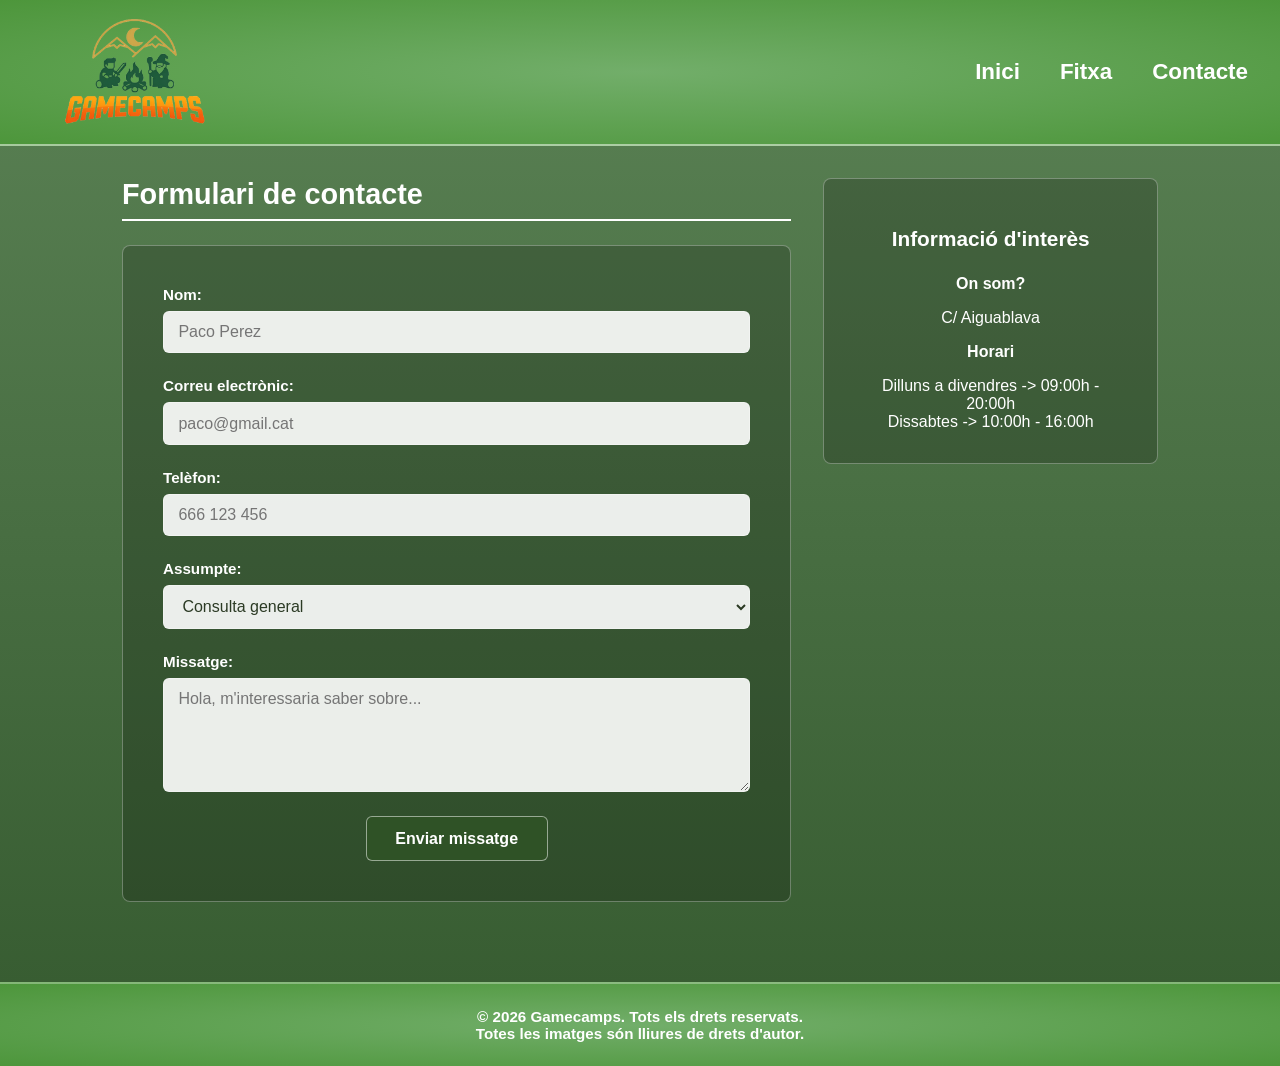
==== contacte.html @ 2184e133 "first commit" ====
<!DOCTYPE html>
<html lang="ca">
    <head>
        <meta charset="UTF-8">
        <title>Contacte - Gamecamps</title>
        <meta name="description" content="Formulari de contacte de Gamecamps">
        <meta name="viewport" content="width=device-width, initial-scale=1.0">
        <link rel="icon" href="img/LOGO.png">
        <link rel="stylesheet" href="css/estils.css">
    </head>
    <body>
        <header class="main-header" id="capcalera">
            <h1 class="logo">
                <a href="index.html">
                    <img src="img/LOGO.png" alt="Gamecamps logo">
                </a>
            </h1>
            <nav id="menu-principal">
                <ul class="menu-list">
                    <li><a href="index.html">Inici</a></li>
                    <li><a href="fitxa.html">Fitxa</a></li>
                    <li><a href="contacte.html">Contacte</a></li>
                </ul>
            </nav>
        </header>
        <main class="layout-contacte">
            <section id="seccio-formulari">
                <header><h2>Formulari de contacte</h2></header>
                <form id="formulari-contacte" action="#" method="post">  
                    <div class="form-group">
                        <label for="nom">Nom:</label>
                        <input type="text" placeholder="Paco Perez" id="nom" name="nom" required>
                    </div>
                    <div class="form-group">
                        <label for="mail">Correu electrònic:</label>
                        <input type="email" placeholder="paco@gmail.cat" id="mail" name="mail" required>
                    </div>
                    <div class="form-group">
                        <label for="telefon">Telèfon:</label>
                        <input type="tel" placeholder="666 123 456" id="telefon" name="telefon">
                    </div>
                    <div class="form-group">
                        <label for="assumpte">Assumpte:</label>
                        <select id="assumpte" name="assumpte">
                            <option value="consulta">Consulta general</option>
                            <option value="estat">Estat d'un joc</option>
                            <option value="reserva">Reserva un joc</option>
                            <option value="venda">Venda d'un joc</option>
                        </select>
                    </div>
                    <div class="form-group">
                        <label for="missatge">Missatge:</label>
                        <textarea id="missatge" placeholder="Hola, m'interessaria saber sobre..." name="missatge" rows="5" required></textarea>
                    </div>
                    <div class="form-group">
                        <button type="submit" id="boto-enviar">Enviar missatge</button>
                    </div>
                </form>
            </section>

            <aside class="info-contacte">
                <h3>Informació d'interès</h3>
                <h4>On som?</h4>
                <p>C/ Aiguablava</p>

                <h4>Horari</h4>
                <p>Dilluns a divendres -> 09:00h - 20:00h<br>Dissabtes -> 10:00h - 16:00h</p>
            </aside>

        </main>
        <footer>
            <p>&copy; 2026 Gamecamps. Tots els drets reservats.<br>Totes les imatges són lliures de drets d'autor.</p>
        </footer>

    </body>
</html>
---- css/estils.css ----
:root {
    /* Fons de la pàgina */
    --fons-clar: #5b8255;
    --fons-fosc: #355a2f;

    /* Capçalera i footer */
    --capcalera-centre: #72ae6a;
    --capcalera-vora: #4d963b;

    /* Botons */
    --boto: #2f5226;
    --boto-hover: #223d1c;

    /* Accent (hover) */
    --accent: #ffb454;

    /* Text */
    --text: #ffffff;
    --text-formulari: #2b3a24;

    /* Targetes i vores */
    --targeta-fons: rgba(0, 0, 0, 0.2);
    --vora-suau: rgba(255, 255, 255, 0.3);
    --vora-boto: rgba(255, 255, 255, 0.5);

    /* Tipografia */
    --font: Arial, sans-serif;
}

* {
    box-sizing: border-box;
    margin: 0;
    padding: 0;
}

body {
    font-family: var(--font);
    color: var(--text);
    background: linear-gradient(var(--fons-clar), var(--fons-fosc));
    min-height: 100vh;
    display:flex;
    flex-direction:column;
}

.main-header {
    background: radial-gradient(var(--capcalera-centre), var(--capcalera-vora));
    padding: 1rem 2rem;
    display: flex;
    justify-content: space-between;
    align-items: center;
    border-bottom: 2px solid var(--vora-boto);
}

.logo {
    line-height: 0;
}

.logo a {
    display:block;
}

.logo img {
    height:7rem;
    width:auto;
    display:block;
}

.menu-list {
    display: flex;
    gap: 2.5rem;
    list-style-type: none;
}

.menu-list a {
    color: var(--text);
    text-decoration: none;
    font-weight: bold;
    font-size:1.4rem;
    transition: color 0.3s ease;
}

.menu-list a:hover {
    text-decoration: underline;
    color: var(--accent);
}

main {
    padding: 2rem;
    max-width: 93%;
    margin: 0 auto;
    flex:1;
    width: 100%;
}

h2 {
    font-size: 1.8rem;
    margin-bottom: 1.5rem;
    border-bottom: 2px solid var(--text);
    padding-bottom: 0.5rem;
}

h3 {
    font-size: 1.3rem;
    margin-top: 1rem;
    margin-bottom: 0.5rem;
}

.cataleg-grid {
    display: grid;
    grid-template-columns: repeat(auto-fit, minmax(min(100%, 22rem), 1fr));
    column-gap: 2rem;
    row-gap: 0.8rem;
    margin-top: 2rem;
}

.joc {
    background-color: var(--targeta-fons);
    border: 1px solid var(--vora-boto);
    border-radius: 8px;
    padding: 1.5rem;
    margin-bottom: 1.2rem;
    display: grid;
    grid-row: span 13;
    grid-template-rows: subgrid;
    row-gap: 0.8rem;
}

.joc img {
    max-width: 100%;
    height: 200px;
    border-radius: 6px;
    object-fit: cover;
    display: block;
    justify-self: center;
    align-self: start;
}

.joc ul {
    padding-left: 1.4rem;
}

.joc footer {
    text-align:center;
}

.joc footer a {
    display:inline-block;
    background-color: var(--boto);
    color: var(--text);
    padding: 0.9rem 2.2rem;
    border: 1px solid var(--vora-boto);
    border-radius:  6px;
    text-decoration: none;
    font-weight: bold;
    transition: background-color 0.3s ease, color 0.3s ease;
}

.joc footer a:hover{
    background-color: var(--boto-hover);
    color: var(--accent);
    text-decoration: underline;
}

main article {
    background-color: var(--targeta-fons);
    border: 1px solid var(--vora-suau);
    border-radius: 8px;
    padding: 2rem;
    margin-top: 1.5rem;
    display: flex;
    flex-direction: column;
    gap: 1.2rem;
}

main article img {
    max-width: 50%; 
    object-fit: cover;
    border-radius: 6px;
    align-self: center;
}

table {
    width: 100%;
    max-width: 40rem;
    border-collapse: collapse;
    margin-top: 1rem;
    background-color: rgba(0, 0, 0, 0.3);
    border-radius: 6px;
    border: 1px solid rgba(255, 255, 255, 0.4);
    align-self: center;
}

caption {
    font-weight: bold;
    margin-bottom: 0.8rem;
    text-align: left;
    font-size: 1.1rem;
}

th, td {
    padding: 0.8rem 1rem;
    text-align: left;
    border-bottom: 1px solid var(--vora-suau);
}

th {
    background-color: rgba(255, 255, 255, 0.15);
    font-weight: bold;
}

tbody tr:nth-child(even){
    background-color: rgba(255, 255, 255, 0.05);
}

tfoot td {
    font-style: italic;
    background-color: rgba(0, 0, 0, 0.4);
    text-align: center;
}

main article iframe {
    width: 90%;
    max-width: 60rem;
    aspect-ratio: 16 / 9;
    height: auto;
    border-radius: 6px;
    align-self: center;
    border: 2px solid var(--vora-suau);
}

main article a {
    color: #a8e6cf;
    text-decoration: underline;
    font-weight: bold;
    transition: color 0.3s ease;
}

.boto-reviews {
    align-self: flex-start;
    display: inline-block;
    background-color: var(--boto);
    color: var(--text);
    padding: 0.7rem 1.6rem;
    border: 1px solid var(--vora-boto);
    border-radius: 8px;
    text-decoration: none;
    font-weight: bold;
    transition: background-color 0.3s ease;
}

main article a.boto-reviews:hover {
    background-color: var(--boto-hover);
    color: var(--accent);
    text-decoration: underline;
}

main article a:hover {
    color: var(--accent);
}

main aside {
    margin-top: 2rem;
    text-align: center;
}

main aside a{
    display: inline-block;
    background-color: var(--boto);
    color: var(--text);
    padding: 0.8rem 1.5rem;
    border: 1px solid var(--vora-boto);
    border-radius: 6px;
    text-decoration: none;
    font-weight: bold;
    transition: background-color 0.3s ease;
}

main aside a:hover {
    background-color: var(--boto-hover);
    text-decoration: underline;
    color: var(--accent);
}

.layout-contacte{
    display:grid;
    grid-template-columns: 2fr 1fr;
    gap:2rem;
    align-items:start;
    max-width: 1100px;
    margin: 0 auto;
}

#formulari-contacte {
    background-color: var(--targeta-fons);
    border: 1px solid var(--vora-suau);
    border-radius:8px;
    padding: 2.5rem;
    margin: 0;
    max-width: 100%;
    display: flex;
    flex-direction: column;
    gap: 1.5rem;
}

.form-group {
    display:flex;
    flex-direction: column;
    gap: 0.5rem;
}

.form-group label {
    font-weight: bold;
    font-size: 0.95rem;
    color: var(--text);
}

.form-group input, .form-group select, .form-group textarea {
    width: 100%;
    padding: 0.7rem 0.9rem;
    border: 1px solid var(--vora-suau);
    border-radius: 6px;
    background-color: rgba(255, 255, 255, 0.9);
    color: var(--text-formulari);
    font-family: inherit;
    font-size: 1rem;
}

.form-group textarea {
    resize: vertical;
}

.form-group button {
    padding: 0.8rem 1.8rem;
    background-color: var(--boto);
    color: var(--text);
    border: 1px solid var(--vora-boto);
    border-radius: 6px;
    font-family: inherit;
    font-weight: bold;
    font-size: 1rem;
    cursor: pointer;
    align-self: center;
    transition: background-color 0.3s ease;
}

.form-group button:hover {
    background-color: var(--boto-hover);
    color: var(--accent);
    text-decoration: underline;
}

body > footer {
    background: radial-gradient(var(--capcalera-centre), var(--capcalera-vora));
    padding: 1.5rem 2rem;
    margin-top: 3rem;
    text-align:center;
    font-size:0.95rem;
    border-top:2px solid var(--vora-suau);
    font-weight: bold;
}

.layout-contacte aside.info-contacte {
    margin-top: 0;
    background-color: var(--targeta-fons);
    border: 1px solid var(--vora-suau);
    border-radius: 8px;
    padding: 2rem;
    display: flex;
    flex-direction: column;
    gap: 1rem;
}





@media (max-width: 40rem) {
    .main-header{
        flex-direction: column;
        gap: 1rem;
    }

    main {
        padding: 1rem;
        max-width: 100%;
    }

    .menu-list{
        gap:1.2rem;
        flex-wrap: wrap;
        justify-content: center;
    }

    .joc, main article {
        padding: 1rem;
    }
    
    main article img {
        max-width: 100%;
    }

    main article iframe {
        width: 100%;
    }

    .layout-contacte {
        grid-template-columns: 1fr;
    }

    #formulari-contacte {
        padding: 1.5rem;
    }
}
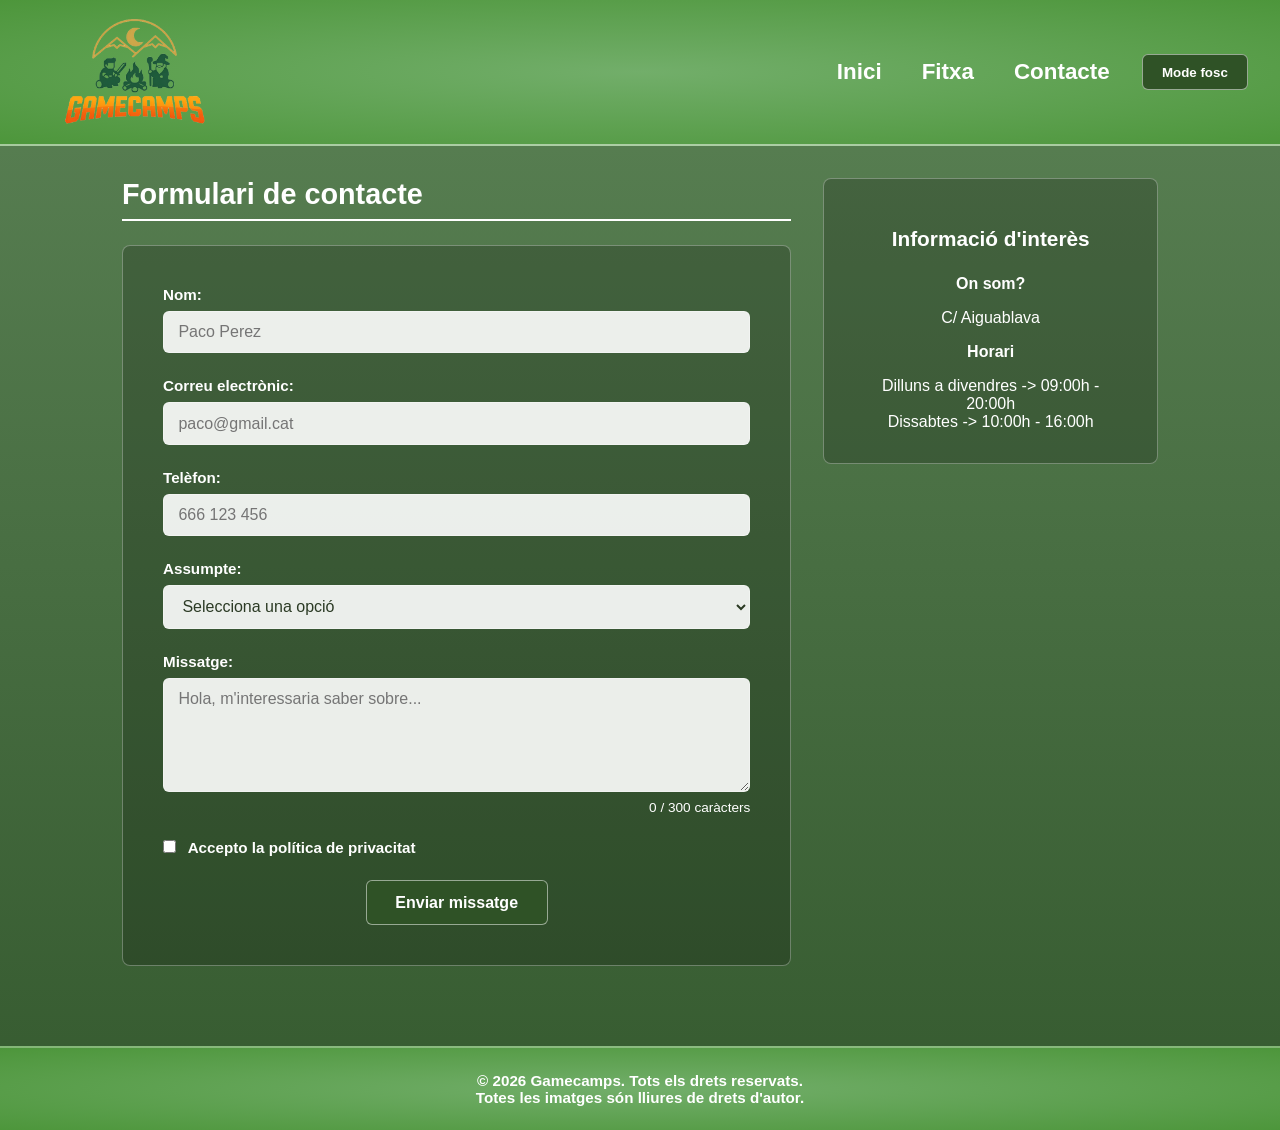
==== commit 5edf055c: "contact.js finished, theme switch finished" ====
--- a/contacte.html
+++ b/contacte.html
@@ -7,6 +7,8 @@
         <meta name="viewport" content="width=device-width, initial-scale=1.0">
         <link rel="icon" href="img/LOGO.png">
         <link rel="stylesheet" href="css/estils.css">
+        <script src="js/contacte.js" defer></script>
+        <script src="js/tema.js" defer></script>
     </head>
     <body>
         <header class="main-header" id="capcalera">
@@ -21,12 +23,13 @@
                     <li><a href="fitxa.html">Fitxa</a></li>
                     <li><a href="contacte.html">Contacte</a></li>
                 </ul>
+                <button type="button" id="boto-tema">Mode fosc</button>
             </nav>
         </header>
         <main class="layout-contacte">
             <section id="seccio-formulari">
                 <header><h2>Formulari de contacte</h2></header>
-                <form id="formulari-contacte" action="#" method="post">  
+                <form id="formulari-contacte" action="#" method="post" novalidate>  
                     <div class="form-group">
                         <label for="nom">Nom:</label>
                         <input type="text" placeholder="Paco Perez" id="nom" name="nom" required>
@@ -42,6 +45,7 @@
                     <div class="form-group">
                         <label for="assumpte">Assumpte:</label>
                         <select id="assumpte" name="assumpte">
+                            <option value="">Selecciona una opció</option>
                             <option value="consulta">Consulta general</option>
                             <option value="estat">Estat d'un joc</option>
                             <option value="reserva">Reserva un joc</option>
@@ -52,6 +56,14 @@
                         <label for="missatge">Missatge:</label>
                         <textarea id="missatge" placeholder="Hola, m'interessaria saber sobre..." name="missatge" rows="5" required></textarea>
                     </div>
+
+                    <div class="form-group">
+                        <label for="acceptacio">
+                            <input type="checkbox" id="acceptacio" name="acceptacio">
+                            Accepto la política de privacitat
+                        </label>
+                    </div>
+
                     <div class="form-group">
                         <button type="submit" id="boto-enviar">Enviar missatge</button>
                     </div>
--- a/css/estils.css
+++ b/css/estils.css
@@ -370,9 +370,112 @@
     gap: 1rem;
 }
 
-
-
-
+.joc.estoc-baix{
+    border-color: var(--accent);
+    box-shadow: 0 0 8px var(--accent);
+}
+
+.joc.estoc-baix .preu {
+    color: var(--accent);
+    font-weight: bold;
+}
+
+.controls-cerca{
+    display: flex;
+    flex-wrap: wrap;
+    align-items: center;
+    gap: 0.8rem 1.2rem;
+    margin-bottom: 1rem;
+}
+
+.controls-cerca label {
+    font-weight: bold;
+}
+
+.controls-cerca input, .controls-cerca select {
+    padding: 0.6rem 0.8rem;
+    border: 1px solid var(--vora-suau);
+    border-radius: 6px;
+    background-color: rgba(255, 255, 255, 0.9);
+    color: var(--text-formulari);
+    font-family: inherit;
+    font-size: 1rem;
+}
+
+#comptador-resultats {
+    margin-bottom: 0.5rem;
+}
+
+#missatge-buit {
+    font-weight: bold;
+    color: var(--accent);
+}
+
+.ocult {
+    display: none;
+}
+
+.form-group input.error, .form-group select.error, .form-group textarea.error {
+    border: 2px solid #ff8a8a;
+}
+
+.form-group input[type="checkbox"] {
+    width: auto;
+    padding: 0;
+    margin-right: 0.5rem;
+}
+
+.missatge-error {
+    color: #ffb3b3;
+    font-size: 0.9rem;
+    font-weight: bold;
+}
+
+#comptador-caracters {
+    font-size: 0.85rem;
+    text-align: right;
+}
+
+#comptador-caracters.excedit {
+    color: #ff8a8a;
+    font-weight: bold;
+}
+
+#resum-confirmacio {
+    margin-top: 1.5rem;
+}
+
+body.mode-fosc {
+    --fons-clar: #1f2a1d;
+    --fons-fosc: #0f160e;
+    --capcalera-centre: #2e4a2a;
+    --capcalera-vora: #1f3a1b;
+    --boto: #3d6b32;
+    --boto-hover: #2f5226;
+    --targeta-fons: rgba(0, 0, 0, 0.45);
+}
+
+#boto-tema{
+    padding: 0.6rem 1.2rem;
+    background-color: var(--boto);
+    color: var(--text);
+    border: 1px solid var(--vora-boto);
+    border-radius: 6px;
+    font-family: inherit;
+    font-weight: bold;
+    cursor: pointer;
+}
+
+#boto-tema:hover {
+    background-color: var(--boto-hover);
+    color: var(--accent);
+}
+
+#menu-principal {
+    display:flex;
+    align-items:center;
+    gap:2rem;
+}
 
 @media (max-width: 40rem) {
     .main-header{
@@ -410,4 +513,10 @@
     #formulari-contacte {
         padding: 1.5rem;
     }
+    
+    #menu-principal {
+        display:flex;
+        align-items:center;
+        gap:2rem;
+    }
 }
